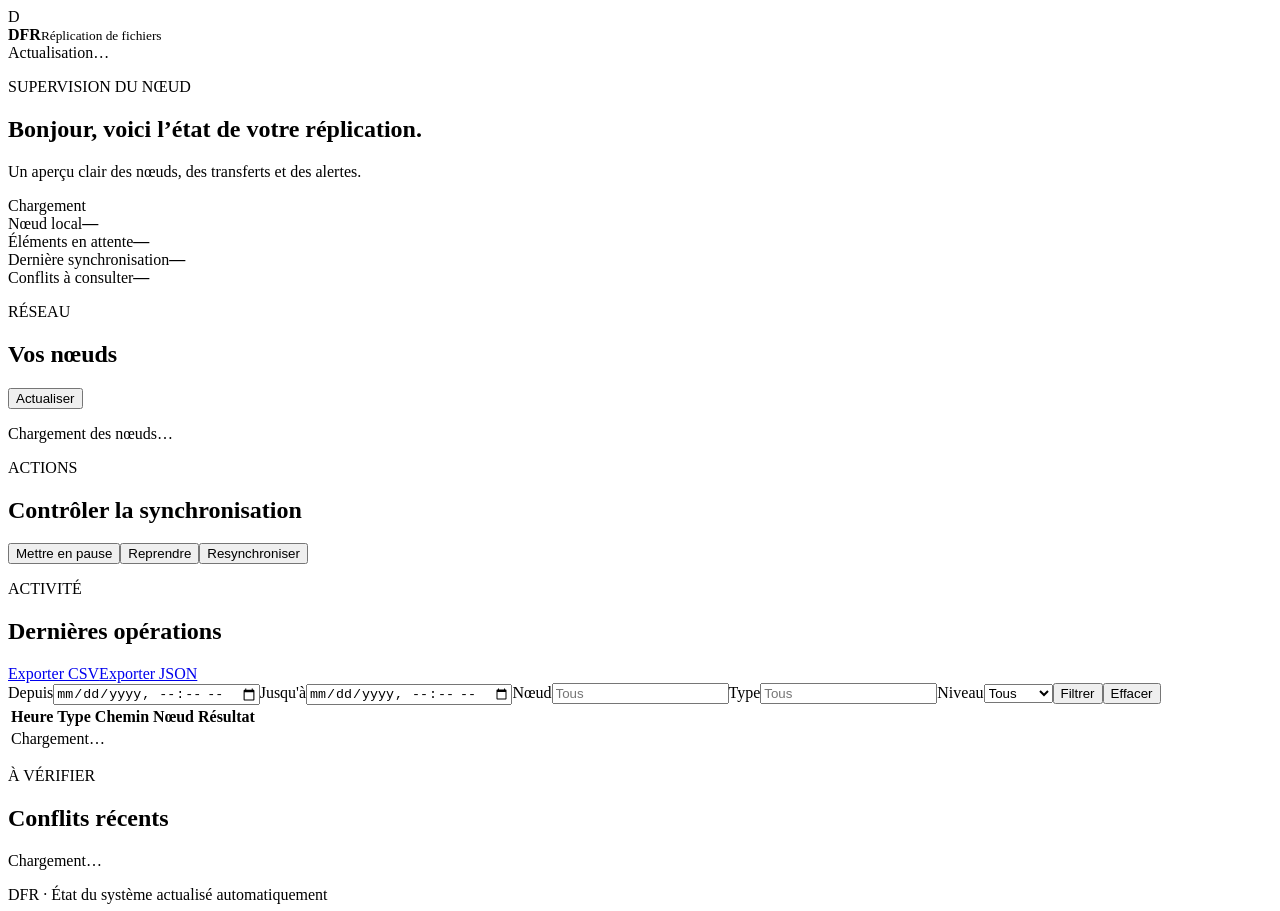
==== dfr/templates/index.html @ 3eaee4e8 "Replace legacy DFR base with complete Debian project" ====
<!doctype html>
<html lang="fr"><head><meta charset="utf-8"><meta name="viewport" content="width=device-width,initial-scale=1">
<title>DFR — Supervision</title><link rel="stylesheet" href="/static/app.css"></head>
<body><header><div class="brand"><span class="brand-mark">D</span><div><strong>DFR</strong><small>Réplication de fichiers</small></div></div><span id="refresh-state" aria-live="polite">Actualisation…</span></header>
<main><section class="hero"><div><p class="eyebrow">SUPERVISION DU NŒUD</p><h1>Bonjour, voici l’état de votre réplication.</h1><p class="muted">Un aperçu clair des nœuds, des transferts et des alertes.</p></div><div class="status-pill" id="service-state">Chargement</div></section>
<section class="metrics"><article><span>Nœud local</span><strong id="node-id">—</strong></article><article><span>Éléments en attente</span><strong id="queue">—</strong></article><article><span>Dernière synchronisation</span><strong id="last-sync">—</strong></article><article><span>Conflits à consulter</span><strong id="conflict-count">—</strong></article></section>
<section class="panel"><div class="panel-head"><div><p class="eyebrow">RÉSEAU</p><h2>Vos nœuds</h2></div><button class="subtle" onclick="refreshAll()">Actualiser</button></div><div id="nodes" class="node-list"><p class="muted">Chargement des nœuds…</p></div></section>
<section class="panel"><div class="panel-head"><div><p class="eyebrow">ACTIONS</p><h2>Contrôler la synchronisation</h2></div></div><div class="actions"><button onclick="control('pause')">Mettre en pause</button><button onclick="control('resume')">Reprendre</button><button class="primary" onclick="control('resync')">Resynchroniser</button></div><p id="action-message" class="muted" aria-live="polite"></p></section>
<section class="panel"><div class="panel-head"><div><p class="eyebrow">ACTIVITÉ</p><h2>Dernières opérations</h2></div><div class="export"><a id="export-csv" href="/api/logs/export?format=csv">Exporter CSV</a><a id="export-json" href="/api/logs/export?format=json">Exporter JSON</a></div></div><form id="log-filters" class="filters"><label>Depuis<input name="from" type="datetime-local"></label><label>Jusqu'à<input name="to" type="datetime-local"></label><label>Nœud<input name="node" placeholder="Tous"></label><label>Type<input name="type" placeholder="Tous"></label><label>Niveau<select name="level"><option value="">Tous</option><option>info</option><option>warning</option><option>error</option><option>debug</option></select></label><button type="submit">Filtrer</button><button type="reset" class="subtle">Effacer</button></form><div class="table-wrap"><table><thead><tr><th>Heure</th><th>Type</th><th>Chemin</th><th>Nœud</th><th>Résultat</th></tr></thead><tbody id="logs"><tr><td colspan="5">Chargement…</td></tr></tbody></table></div></section>
<section class="panel"><div class="panel-head"><div><p class="eyebrow">À VÉRIFIER</p><h2>Conflits récents</h2></div></div><div id="conflicts" class="conflict-list"><p class="muted">Chargement…</p></div></section>
</main><footer>DFR · État du système actualisé automatiquement</footer><script src="/static/app.js"></script></body></html>
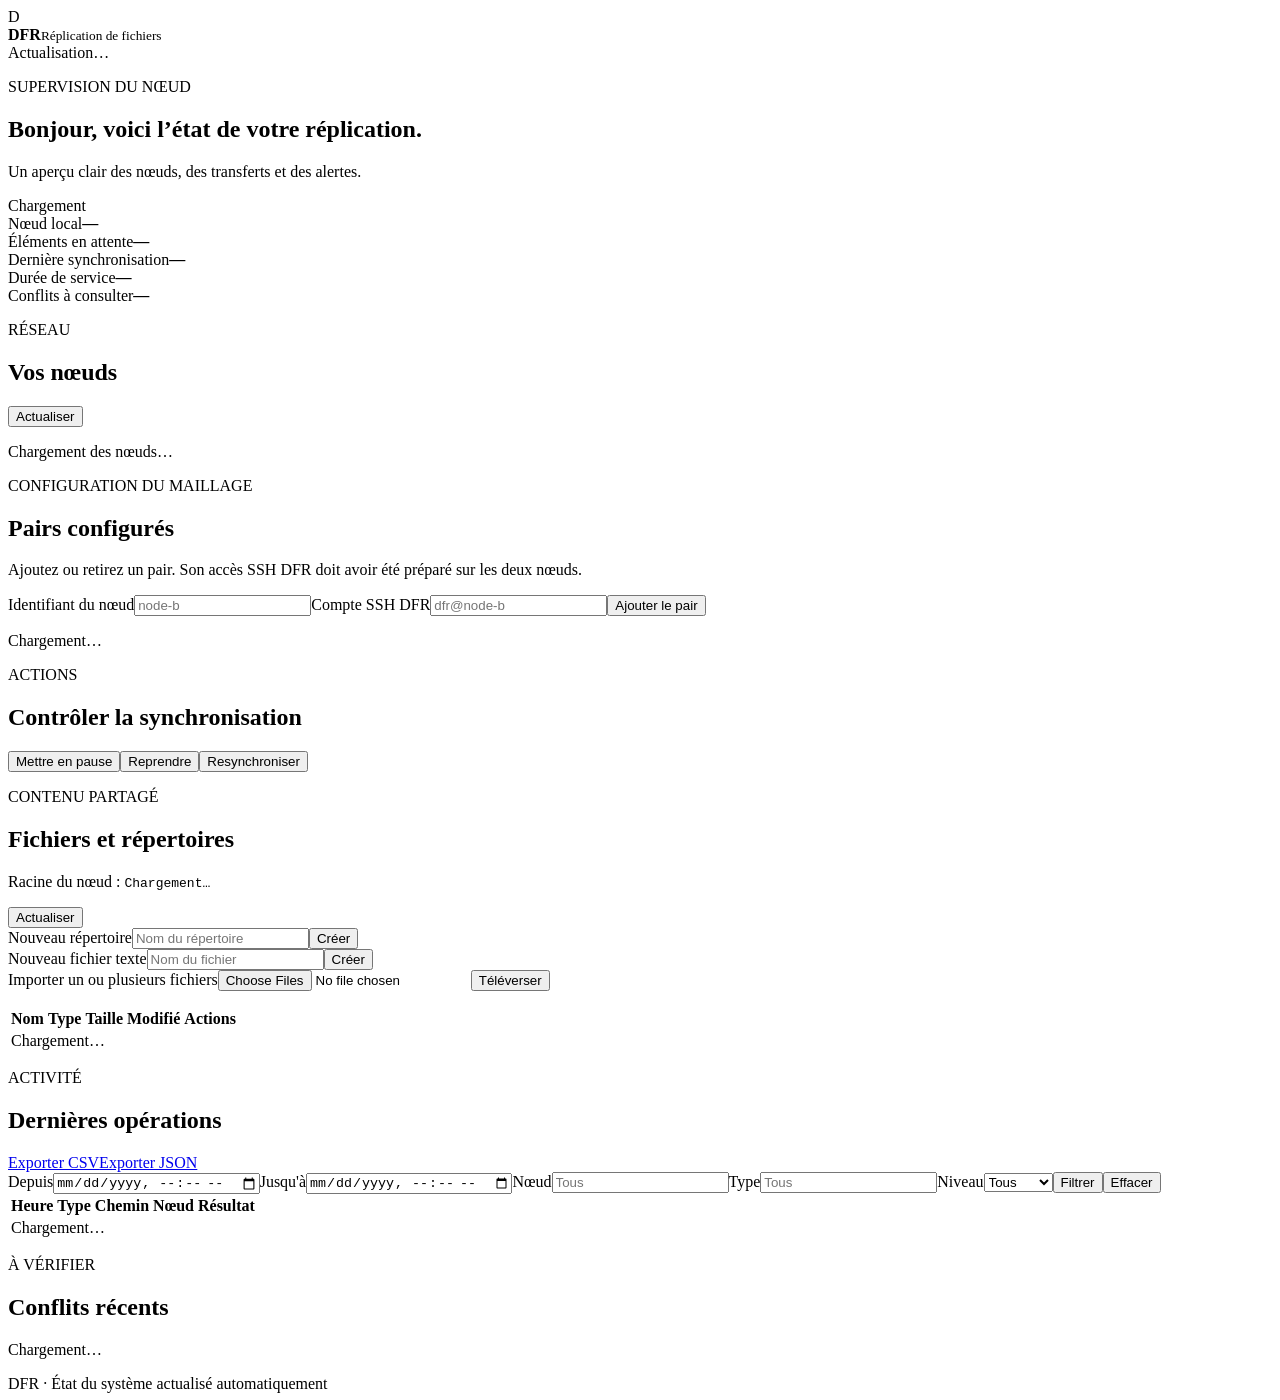
==== commit fe70b348: "Add web file and peer management" ====
--- a/dfr/templates/index.html
+++ b/dfr/templates/index.html
@@ -3,9 +3,15 @@
 <title>DFR — Supervision</title><link rel="stylesheet" href="/static/app.css"></head>
 <body><header><div class="brand"><span class="brand-mark">D</span><div><strong>DFR</strong><small>Réplication de fichiers</small></div></div><span id="refresh-state" aria-live="polite">Actualisation…</span></header>
 <main><section class="hero"><div><p class="eyebrow">SUPERVISION DU NŒUD</p><h1>Bonjour, voici l’état de votre réplication.</h1><p class="muted">Un aperçu clair des nœuds, des transferts et des alertes.</p></div><div class="status-pill" id="service-state">Chargement</div></section>
-<section class="metrics"><article><span>Nœud local</span><strong id="node-id">—</strong></article><article><span>Éléments en attente</span><strong id="queue">—</strong></article><article><span>Dernière synchronisation</span><strong id="last-sync">—</strong></article><article><span>Conflits à consulter</span><strong id="conflict-count">—</strong></article></section>
+<section class="metrics"><article><span>Nœud local</span><strong id="node-id">—</strong></article><article><span>Éléments en attente</span><strong id="queue">—</strong></article><article><span>Dernière synchronisation</span><strong id="last-sync">—</strong></article><article><span>Durée de service</span><strong id="uptime">—</strong></article><article><span>Conflits à consulter</span><strong id="conflict-count">—</strong></article></section>
 <section class="panel"><div class="panel-head"><div><p class="eyebrow">RÉSEAU</p><h2>Vos nœuds</h2></div><button class="subtle" onclick="refreshAll()">Actualiser</button></div><div id="nodes" class="node-list"><p class="muted">Chargement des nœuds…</p></div></section>
+<section class="panel"><div class="panel-head"><div><p class="eyebrow">CONFIGURATION DU MAILLAGE</p><h2>Pairs configurés</h2><p class="muted">Ajoutez ou retirez un pair. Son accès SSH DFR doit avoir été préparé sur les deux nœuds.</p></div></div><form id="peer-form" class="peer-form"><label>Identifiant du nœud<input name="id" required pattern="[a-z0-9_.-]+" maxlength="64" placeholder="node-b"></label><label>Compte SSH DFR<input name="target" required pattern="[A-Za-z0-9_.-]+@([A-Za-z0-9.-]+|\[[0-9A-Fa-f:]+\])" placeholder="dfr@node-b"></label><button class="primary" type="submit">Ajouter le pair</button></form><p id="peer-message" class="muted" aria-live="polite"></p><div id="configured-peers" class="peer-list">Chargement…</div></section>
 <section class="panel"><div class="panel-head"><div><p class="eyebrow">ACTIONS</p><h2>Contrôler la synchronisation</h2></div></div><div class="actions"><button onclick="control('pause')">Mettre en pause</button><button onclick="control('resume')">Reprendre</button><button class="primary" onclick="control('resync')">Resynchroniser</button></div><p id="action-message" class="muted" aria-live="polite"></p></section>
+<section class="panel" id="file-panel"><div class="panel-head"><div><p class="eyebrow">CONTENU PARTAGÉ</p><h2>Fichiers et répertoires</h2><p class="muted">Racine du nœud : <code id="shared-root">Chargement…</code></p></div><button class="subtle" id="files-refresh" type="button">Actualiser</button></div>
+<nav id="file-breadcrumbs" class="breadcrumbs" aria-label="Chemin courant"></nav>
+<div class="file-toolbar"><form id="new-directory-form"><label>Nouveau répertoire<input name="name" required maxlength="255" placeholder="Nom du répertoire"></label><button type="submit">Créer</button></form><form id="new-file-form"><label>Nouveau fichier texte<input name="name" required maxlength="255" placeholder="Nom du fichier"></label><button type="submit">Créer</button></form><form id="upload-form"><label>Importer un ou plusieurs fichiers<input name="files" type="file" multiple required></label><button type="submit">Téléverser</button></form></div>
+<p id="files-message" class="muted" aria-live="polite"></p><div class="table-wrap"><table><thead><tr><th>Nom</th><th>Type</th><th>Taille</th><th>Modifié</th><th>Actions</th></tr></thead><tbody id="files"><tr><td colspan="5">Chargement…</td></tr></tbody></table></div>
+<div id="file-editor" class="file-editor" hidden><div class="panel-head"><strong id="editor-title">Modifier le fichier</strong><button type="button" id="editor-close" class="subtle">Fermer</button></div><textarea id="editor-content" spellcheck="false" aria-label="Contenu du fichier"></textarea><div class="actions"><button type="button" id="editor-save" class="primary">Enregistrer</button></div></div></section>
 <section class="panel"><div class="panel-head"><div><p class="eyebrow">ACTIVITÉ</p><h2>Dernières opérations</h2></div><div class="export"><a id="export-csv" href="/api/logs/export?format=csv">Exporter CSV</a><a id="export-json" href="/api/logs/export?format=json">Exporter JSON</a></div></div><form id="log-filters" class="filters"><label>Depuis<input name="from" type="datetime-local"></label><label>Jusqu'à<input name="to" type="datetime-local"></label><label>Nœud<input name="node" placeholder="Tous"></label><label>Type<input name="type" placeholder="Tous"></label><label>Niveau<select name="level"><option value="">Tous</option><option>info</option><option>warning</option><option>error</option><option>debug</option></select></label><button type="submit">Filtrer</button><button type="reset" class="subtle">Effacer</button></form><div class="table-wrap"><table><thead><tr><th>Heure</th><th>Type</th><th>Chemin</th><th>Nœud</th><th>Résultat</th></tr></thead><tbody id="logs"><tr><td colspan="5">Chargement…</td></tr></tbody></table></div></section>
 <section class="panel"><div class="panel-head"><div><p class="eyebrow">À VÉRIFIER</p><h2>Conflits récents</h2></div></div><div id="conflicts" class="conflict-list"><p class="muted">Chargement…</p></div></section>
 </main><footer>DFR · État du système actualisé automatiquement</footer><script src="/static/app.js"></script></body></html>
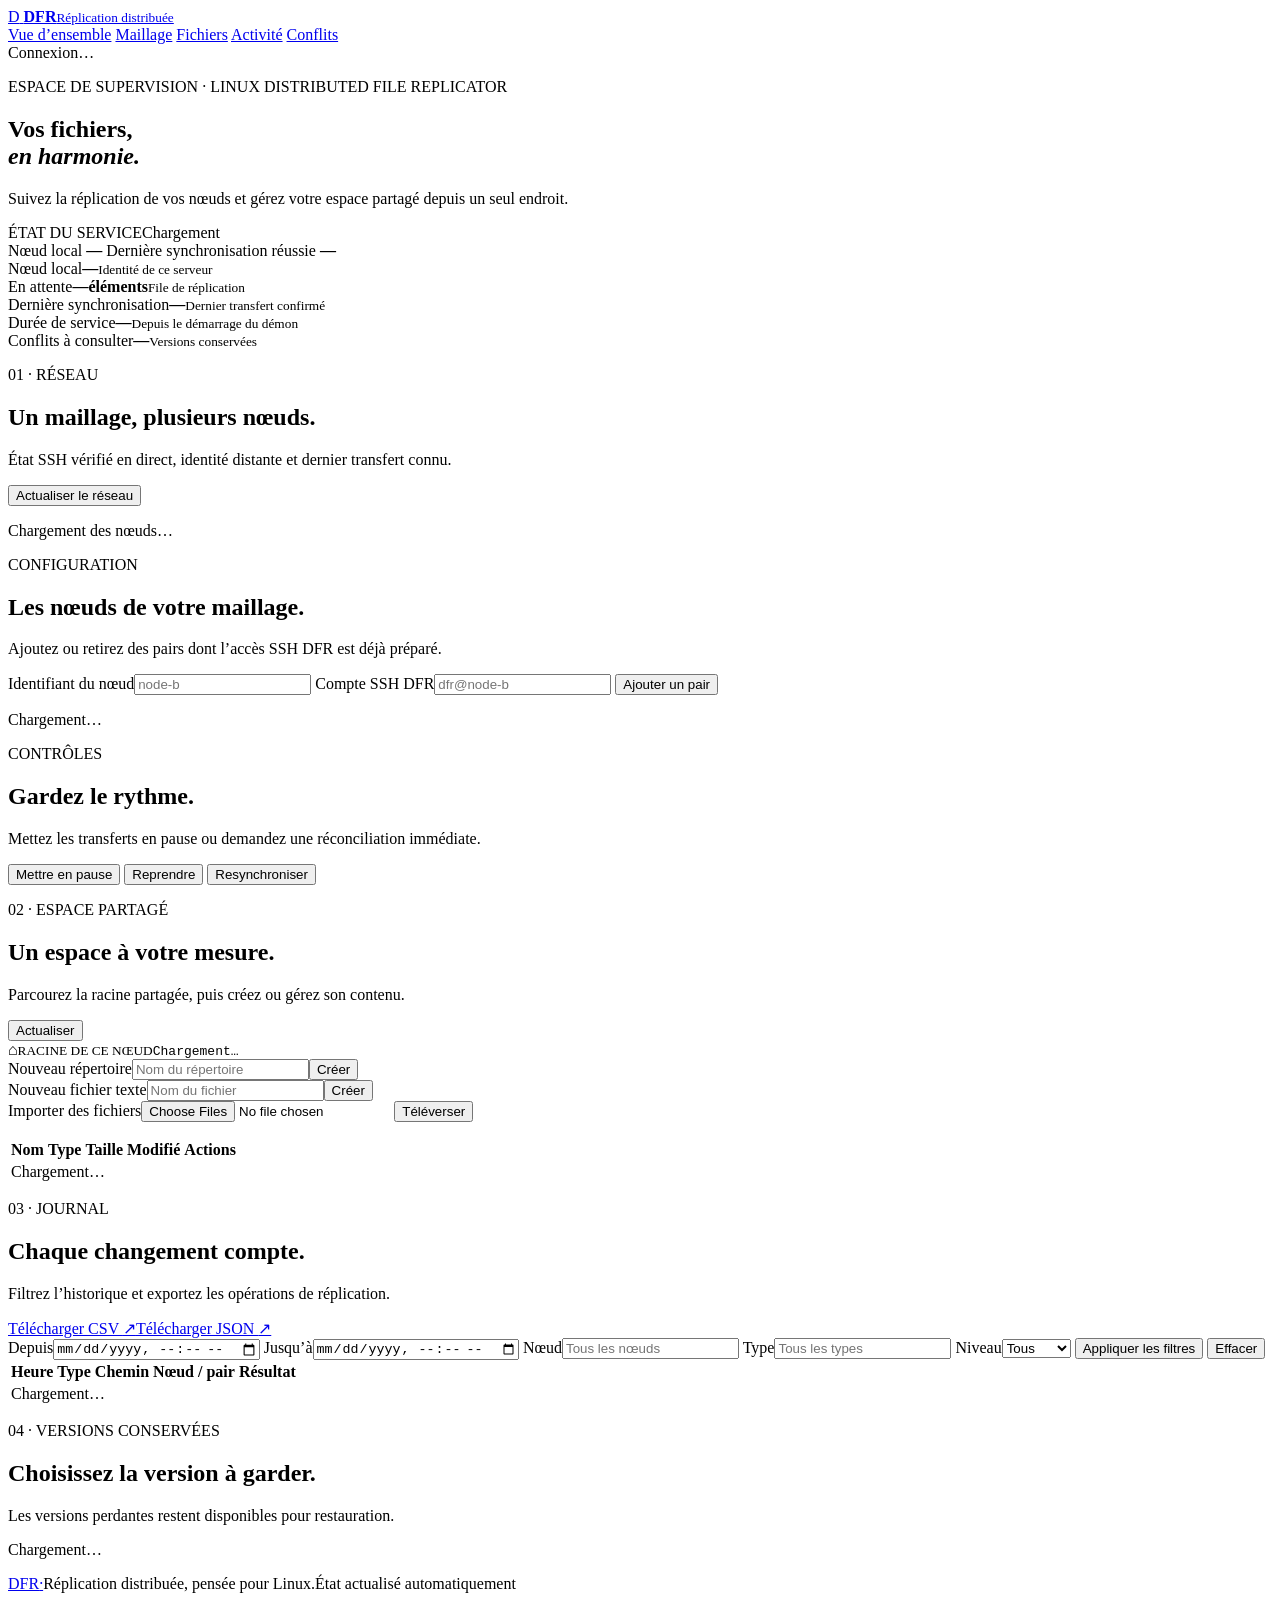
==== commit 7379e6bb: "Refresh web dashboard visual design" ====
--- a/dfr/templates/index.html
+++ b/dfr/templates/index.html
@@ -1,17 +1,132 @@
 <!doctype html>
-<html lang="fr"><head><meta charset="utf-8"><meta name="viewport" content="width=device-width,initial-scale=1">
-<title>DFR — Supervision</title><link rel="stylesheet" href="/static/app.css"></head>
-<body><header><div class="brand"><span class="brand-mark">D</span><div><strong>DFR</strong><small>Réplication de fichiers</small></div></div><span id="refresh-state" aria-live="polite">Actualisation…</span></header>
-<main><section class="hero"><div><p class="eyebrow">SUPERVISION DU NŒUD</p><h1>Bonjour, voici l’état de votre réplication.</h1><p class="muted">Un aperçu clair des nœuds, des transferts et des alertes.</p></div><div class="status-pill" id="service-state">Chargement</div></section>
-<section class="metrics"><article><span>Nœud local</span><strong id="node-id">—</strong></article><article><span>Éléments en attente</span><strong id="queue">—</strong></article><article><span>Dernière synchronisation</span><strong id="last-sync">—</strong></article><article><span>Durée de service</span><strong id="uptime">—</strong></article><article><span>Conflits à consulter</span><strong id="conflict-count">—</strong></article></section>
-<section class="panel"><div class="panel-head"><div><p class="eyebrow">RÉSEAU</p><h2>Vos nœuds</h2></div><button class="subtle" onclick="refreshAll()">Actualiser</button></div><div id="nodes" class="node-list"><p class="muted">Chargement des nœuds…</p></div></section>
-<section class="panel"><div class="panel-head"><div><p class="eyebrow">CONFIGURATION DU MAILLAGE</p><h2>Pairs configurés</h2><p class="muted">Ajoutez ou retirez un pair. Son accès SSH DFR doit avoir été préparé sur les deux nœuds.</p></div></div><form id="peer-form" class="peer-form"><label>Identifiant du nœud<input name="id" required pattern="[a-z0-9_.-]+" maxlength="64" placeholder="node-b"></label><label>Compte SSH DFR<input name="target" required pattern="[A-Za-z0-9_.-]+@([A-Za-z0-9.-]+|\[[0-9A-Fa-f:]+\])" placeholder="dfr@node-b"></label><button class="primary" type="submit">Ajouter le pair</button></form><p id="peer-message" class="muted" aria-live="polite"></p><div id="configured-peers" class="peer-list">Chargement…</div></section>
-<section class="panel"><div class="panel-head"><div><p class="eyebrow">ACTIONS</p><h2>Contrôler la synchronisation</h2></div></div><div class="actions"><button onclick="control('pause')">Mettre en pause</button><button onclick="control('resume')">Reprendre</button><button class="primary" onclick="control('resync')">Resynchroniser</button></div><p id="action-message" class="muted" aria-live="polite"></p></section>
-<section class="panel" id="file-panel"><div class="panel-head"><div><p class="eyebrow">CONTENU PARTAGÉ</p><h2>Fichiers et répertoires</h2><p class="muted">Racine du nœud : <code id="shared-root">Chargement…</code></p></div><button class="subtle" id="files-refresh" type="button">Actualiser</button></div>
-<nav id="file-breadcrumbs" class="breadcrumbs" aria-label="Chemin courant"></nav>
-<div class="file-toolbar"><form id="new-directory-form"><label>Nouveau répertoire<input name="name" required maxlength="255" placeholder="Nom du répertoire"></label><button type="submit">Créer</button></form><form id="new-file-form"><label>Nouveau fichier texte<input name="name" required maxlength="255" placeholder="Nom du fichier"></label><button type="submit">Créer</button></form><form id="upload-form"><label>Importer un ou plusieurs fichiers<input name="files" type="file" multiple required></label><button type="submit">Téléverser</button></form></div>
-<p id="files-message" class="muted" aria-live="polite"></p><div class="table-wrap"><table><thead><tr><th>Nom</th><th>Type</th><th>Taille</th><th>Modifié</th><th>Actions</th></tr></thead><tbody id="files"><tr><td colspan="5">Chargement…</td></tr></tbody></table></div>
-<div id="file-editor" class="file-editor" hidden><div class="panel-head"><strong id="editor-title">Modifier le fichier</strong><button type="button" id="editor-close" class="subtle">Fermer</button></div><textarea id="editor-content" spellcheck="false" aria-label="Contenu du fichier"></textarea><div class="actions"><button type="button" id="editor-save" class="primary">Enregistrer</button></div></div></section>
-<section class="panel"><div class="panel-head"><div><p class="eyebrow">ACTIVITÉ</p><h2>Dernières opérations</h2></div><div class="export"><a id="export-csv" href="/api/logs/export?format=csv">Exporter CSV</a><a id="export-json" href="/api/logs/export?format=json">Exporter JSON</a></div></div><form id="log-filters" class="filters"><label>Depuis<input name="from" type="datetime-local"></label><label>Jusqu'à<input name="to" type="datetime-local"></label><label>Nœud<input name="node" placeholder="Tous"></label><label>Type<input name="type" placeholder="Tous"></label><label>Niveau<select name="level"><option value="">Tous</option><option>info</option><option>warning</option><option>error</option><option>debug</option></select></label><button type="submit">Filtrer</button><button type="reset" class="subtle">Effacer</button></form><div class="table-wrap"><table><thead><tr><th>Heure</th><th>Type</th><th>Chemin</th><th>Nœud</th><th>Résultat</th></tr></thead><tbody id="logs"><tr><td colspan="5">Chargement…</td></tr></tbody></table></div></section>
-<section class="panel"><div class="panel-head"><div><p class="eyebrow">À VÉRIFIER</p><h2>Conflits récents</h2></div></div><div id="conflicts" class="conflict-list"><p class="muted">Chargement…</p></div></section>
-</main><footer>DFR · État du système actualisé automatiquement</footer><script src="/static/app.js"></script></body></html>
+<html lang="fr">
+<head>
+  <meta charset="utf-8">
+  <meta name="viewport" content="width=device-width,initial-scale=1">
+  <meta name="theme-color" content="#eeece8">
+  <title>DFR — Supervision</title>
+  <link rel="stylesheet" href="/static/app.css">
+</head>
+<body>
+  <header class="site-header">
+    <div class="nav-shell">
+      <a class="brand" href="#top" aria-label="DFR, revenir en haut">
+        <span class="brand-mark" aria-hidden="true">D</span>
+        <span class="brand-copy"><strong>DFR</strong><small>Réplication distribuée</small></span>
+      </a>
+      <nav class="main-nav" aria-label="Navigation principale">
+        <a href="#overview">Vue d’ensemble</a>
+        <a href="#mesh">Maillage</a>
+        <a href="#file-panel">Fichiers</a>
+        <a href="#activity">Activité</a>
+        <a href="#conflict-panel">Conflits</a>
+      </nav>
+      <div class="nav-status"><span class="status-dot" aria-hidden="true"></span><span id="refresh-state" aria-live="polite">Connexion…</span></div>
+    </div>
+  </header>
+
+  <main id="top">
+    <section class="hero page-width" id="overview" aria-labelledby="page-title">
+      <div class="hero-copy">
+        <p class="eyebrow">ESPACE DE SUPERVISION · LINUX DISTRIBUTED FILE REPLICATOR</p>
+        <h1 id="page-title">Vos fichiers,<br><em>en harmonie.</em></h1>
+        <p class="hero-lead">Suivez la réplication de vos nœuds et gérez votre espace partagé depuis un seul endroit.</p>
+      </div>
+      <div class="hero-status-card">
+        <div class="status-card-head"><span class="eyebrow">ÉTAT DU SERVICE</span><span class="status-pill" id="service-state">Chargement</span></div>
+        <span class="hero-caption">Nœud local</span>
+        <strong class="hero-node" id="hero-node">—</strong>
+        <span class="hero-caption">Dernière synchronisation réussie</span>
+        <strong class="hero-last-sync" id="hero-last-sync">—</strong>
+      </div>
+    </section>
+
+    <section class="metrics page-width" aria-label="Indicateurs du nœud local">
+      <article class="metric"><span class="metric-label">Nœud local</span><strong id="node-id">—</strong><small>Identité de ce serveur</small></article>
+      <article class="metric"><span class="metric-label">En attente</span><strong><span id="queue">—</span><span class="metric-unit">éléments</span></strong><small>File de réplication</small></article>
+      <article class="metric"><span class="metric-label">Dernière synchronisation</span><strong class="metric-date" id="last-sync">—</strong><small>Dernier transfert confirmé</small></article>
+      <article class="metric"><span class="metric-label">Durée de service</span><strong id="uptime">—</strong><small>Depuis le démarrage du démon</small></article>
+      <article class="metric metric-accent"><span class="metric-label">Conflits à consulter</span><strong id="conflict-count">—</strong><small>Versions conservées</small></article>
+    </section>
+
+    <section class="panel page-width" id="mesh" aria-labelledby="mesh-title">
+      <div class="section-heading">
+        <div><p class="eyebrow">01 · RÉSEAU</p><h2 id="mesh-title">Un maillage, plusieurs nœuds.</h2><p class="section-lead">État SSH vérifié en direct, identité distante et dernier transfert connu.</p></div>
+        <button class="button button-light" type="button" onclick="refreshAll()">Actualiser le réseau</button>
+      </div>
+      <div id="nodes" class="node-list"><p class="empty-state">Chargement des nœuds…</p></div>
+    </section>
+
+    <section class="panel page-width" aria-labelledby="peer-title">
+      <div class="section-heading compact-heading">
+        <div><p class="eyebrow">CONFIGURATION</p><h2 id="peer-title">Les nœuds de votre maillage.</h2><p class="section-lead">Ajoutez ou retirez des pairs dont l’accès SSH DFR est déjà préparé.</p></div>
+      </div>
+      <form id="peer-form" class="peer-form">
+        <label>Identifiant du nœud<input name="id" required pattern="[a-z0-9_.-]+" maxlength="64" placeholder="node-b"></label>
+        <label>Compte SSH DFR<input name="target" required pattern="[A-Za-z0-9_.-]+@([A-Za-z0-9.-]+|\[[0-9A-Fa-f:]+\])" placeholder="dfr@node-b"></label>
+        <button class="button button-dark" type="submit">Ajouter un pair</button>
+      </form>
+      <p id="peer-message" class="inline-message" aria-live="polite"></p>
+      <div id="configured-peers" class="peer-list"><p class="empty-state">Chargement…</p></div>
+    </section>
+
+    <section class="panel page-width" aria-labelledby="actions-title">
+      <div class="section-heading compact-heading">
+        <div><p class="eyebrow">CONTRÔLES</p><h2 id="actions-title">Gardez le rythme.</h2><p class="section-lead">Mettez les transferts en pause ou demandez une réconciliation immédiate.</p></div>
+      </div>
+      <div class="actions">
+        <button class="button button-light" type="button" onclick="control('pause')">Mettre en pause</button>
+        <button class="button button-light" type="button" onclick="control('resume')">Reprendre</button>
+        <button class="button button-dark" type="button" onclick="control('resync')">Resynchroniser</button>
+      </div>
+      <p id="action-message" class="inline-message" aria-live="polite"></p>
+    </section>
+
+    <section class="panel page-width file-panel" id="file-panel" aria-labelledby="files-title">
+      <div class="section-heading">
+        <div><p class="eyebrow">02 · ESPACE PARTAGÉ</p><h2 id="files-title">Un espace à votre mesure.</h2><p class="section-lead">Parcourez la racine partagée, puis créez ou gérez son contenu.</p></div>
+        <button class="button button-light" id="files-refresh" type="button">Actualiser</button>
+      </div>
+      <div class="root-location"><span class="root-icon" aria-hidden="true">⌂</span><span><small>RACINE DE CE NŒUD</small><code id="shared-root">Chargement…</code></span></div>
+      <nav id="file-breadcrumbs" class="breadcrumbs" aria-label="Chemin courant"></nav>
+      <div class="file-toolbar">
+        <form id="new-directory-form" class="tool-form"><label><span>Nouveau répertoire</span><input name="name" required maxlength="255" placeholder="Nom du répertoire"></label><button class="button button-light" type="submit">Créer</button></form>
+        <form id="new-file-form" class="tool-form"><label><span>Nouveau fichier texte</span><input name="name" required maxlength="255" placeholder="Nom du fichier"></label><button class="button button-light" type="submit">Créer</button></form>
+        <form id="upload-form" class="tool-form upload-form"><label><span>Importer des fichiers</span><input name="files" type="file" multiple required></label><button class="button button-dark" type="submit">Téléverser</button></form>
+      </div>
+      <p id="files-message" class="inline-message" aria-live="polite"></p>
+      <div class="table-wrap file-table-wrap"><table class="data-table"><thead><tr><th>Nom</th><th>Type</th><th>Taille</th><th>Modifié</th><th><span class="sr-only">Actions</span></th></tr></thead><tbody id="files"><tr><td colspan="5">Chargement…</td></tr></tbody></table></div>
+      <div id="file-editor" class="file-editor" hidden>
+        <div class="editor-heading"><strong id="editor-title">Modifier le fichier</strong><button type="button" id="editor-close" class="button button-text">Fermer</button></div>
+        <textarea id="editor-content" spellcheck="false" aria-label="Contenu du fichier"></textarea>
+        <div class="actions"><button type="button" id="editor-save" class="button button-dark">Enregistrer</button></div>
+      </div>
+    </section>
+
+    <section class="panel page-width" id="activity" aria-labelledby="activity-title">
+      <div class="section-heading">
+        <div><p class="eyebrow">03 · JOURNAL</p><h2 id="activity-title">Chaque changement compte.</h2><p class="section-lead">Filtrez l’historique et exportez les opérations de réplication.</p></div>
+        <div class="export"><a id="export-csv" href="/api/logs/export?format=csv">Télécharger CSV <span aria-hidden="true">↗</span></a><a id="export-json" href="/api/logs/export?format=json">Télécharger JSON <span aria-hidden="true">↗</span></a></div>
+      </div>
+      <form id="log-filters" class="filters">
+        <label>Depuis<input name="from" type="datetime-local"></label>
+        <label>Jusqu’à<input name="to" type="datetime-local"></label>
+        <label>Nœud<input name="node" placeholder="Tous les nœuds"></label>
+        <label>Type<input name="type" placeholder="Tous les types"></label>
+        <label>Niveau<select name="level"><option value="">Tous</option><option>info</option><option>warning</option><option>error</option><option>debug</option></select></label>
+        <button class="button button-dark" type="submit">Appliquer les filtres</button>
+        <button class="button button-text" type="reset">Effacer</button>
+      </form>
+      <div class="table-wrap"><table class="data-table"><thead><tr><th>Heure</th><th>Type</th><th>Chemin</th><th>Nœud / pair</th><th>Résultat</th></tr></thead><tbody id="logs"><tr><td colspan="5">Chargement…</td></tr></tbody></table></div>
+    </section>
+
+    <section class="panel page-width conflicts-panel" id="conflict-panel" aria-labelledby="conflicts-title">
+      <div class="section-heading"><div><p class="eyebrow">04 · VERSIONS CONSERVÉES</p><h2 id="conflicts-title">Choisissez la version à garder.</h2><p class="section-lead">Les versions perdantes restent disponibles pour restauration.</p></div></div>
+      <div id="conflicts" class="conflict-list"><p class="empty-state">Chargement…</p></div>
+    </section>
+  </main>
+
+  <footer class="site-footer"><div class="footer-inner page-width"><a class="footer-brand" href="#top">DFR<span>·</span></a><span>Réplication distribuée, pensée pour Linux.</span><span>État actualisé automatiquement</span></div></footer>
+  <script src="/static/app.js"></script>
+</body>
+</html>
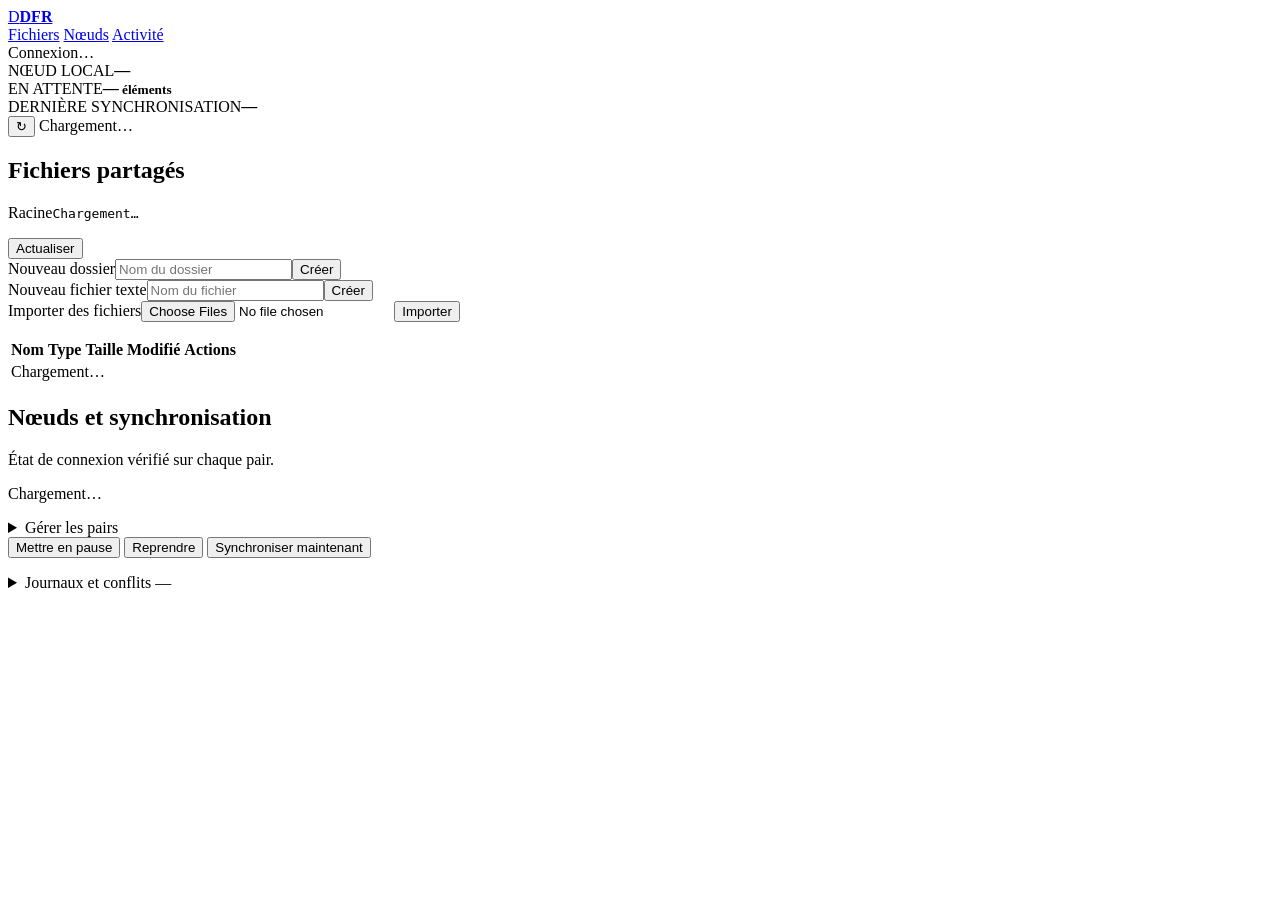
==== commit 16e71c76: "Simplify operational web dashboard" ====
--- a/dfr/templates/index.html
+++ b/dfr/templates/index.html
@@ -3,130 +3,93 @@
 <head>
   <meta charset="utf-8">
   <meta name="viewport" content="width=device-width,initial-scale=1">
-  <meta name="theme-color" content="#eeece8">
-  <title>DFR — Supervision</title>
+  <meta name="theme-color" content="#f3f2ed">
+  <title>DFR — Fichiers partagés</title>
   <link rel="stylesheet" href="/static/app.css">
 </head>
 <body>
-  <header class="site-header">
-    <div class="nav-shell">
-      <a class="brand" href="#top" aria-label="DFR, revenir en haut">
-        <span class="brand-mark" aria-hidden="true">D</span>
-        <span class="brand-copy"><strong>DFR</strong><small>Réplication distribuée</small></span>
-      </a>
-      <nav class="main-nav" aria-label="Navigation principale">
-        <a href="#overview">Vue d’ensemble</a>
-        <a href="#mesh">Maillage</a>
-        <a href="#file-panel">Fichiers</a>
-        <a href="#activity">Activité</a>
-        <a href="#conflict-panel">Conflits</a>
-      </nav>
-      <div class="nav-status"><span class="status-dot" aria-hidden="true"></span><span id="refresh-state" aria-live="polite">Connexion…</span></div>
-    </div>
+  <header class="topbar">
+    <a class="brand" href="#top" aria-label="DFR, accueil"><span class="brand-mark">D</span><strong>DFR</strong></a>
+    <nav aria-label="Navigation principale">
+      <a href="#files-panel">Fichiers</a>
+      <a href="#nodes-panel">Nœuds</a>
+      <a href="#activity-panel">Activité</a>
+    </nav>
+    <div class="connection"><span class="status-dot" aria-hidden="true"></span><span id="service-state">Connexion…</span></div>
   </header>
 
-  <main id="top">
-    <section class="hero page-width" id="overview" aria-labelledby="page-title">
-      <div class="hero-copy">
-        <p class="eyebrow">ESPACE DE SUPERVISION · LINUX DISTRIBUTED FILE REPLICATOR</p>
-        <h1 id="page-title">Vos fichiers,<br><em>en harmonie.</em></h1>
-        <p class="hero-lead">Suivez la réplication de vos nœuds et gérez votre espace partagé depuis un seul endroit.</p>
+  <main id="top" class="layout">
+    <section class="overview" aria-label="État du nœud">
+      <div><span class="label">NŒUD LOCAL</span><strong id="node-id">—</strong></div>
+      <div><span class="label">EN ATTENTE</span><strong><span id="queue">—</span><small> éléments</small></strong></div>
+      <div><span class="label">DERNIÈRE SYNCHRONISATION</span><strong id="last-sync">—</strong></div>
+      <button class="icon-button" type="button" onclick="refreshAll()" aria-label="Actualiser" title="Actualiser">↻</button>
+      <span id="refresh-state" class="refresh-state" aria-live="polite">Chargement…</span>
+    </section>
+
+    <section class="panel file-panel" id="files-panel" aria-labelledby="files-title">
+      <div class="panel-heading">
+        <div><h1 id="files-title">Fichiers partagés</h1><p class="root-path"><span>Racine</span><code id="shared-root">Chargement…</code></p></div>
+        <button class="button button-light" id="files-refresh" type="button">Actualiser</button>
       </div>
-      <div class="hero-status-card">
-        <div class="status-card-head"><span class="eyebrow">ÉTAT DU SERVICE</span><span class="status-pill" id="service-state">Chargement</span></div>
-        <span class="hero-caption">Nœud local</span>
-        <strong class="hero-node" id="hero-node">—</strong>
-        <span class="hero-caption">Dernière synchronisation réussie</span>
-        <strong class="hero-last-sync" id="hero-last-sync">—</strong>
+      <nav id="file-breadcrumbs" class="breadcrumbs" aria-label="Chemin courant"></nav>
+      <div class="file-toolbar">
+        <form id="new-directory-form" class="tool-form"><label><span>Nouveau dossier</span><input name="name" required maxlength="255" placeholder="Nom du dossier"></label><button class="button button-light" type="submit">Créer</button></form>
+        <form id="new-file-form" class="tool-form"><label><span>Nouveau fichier texte</span><input name="name" required maxlength="255" placeholder="Nom du fichier"></label><button class="button button-light" type="submit">Créer</button></form>
+        <form id="upload-form" class="tool-form upload-form"><label><span>Importer des fichiers</span><input name="files" type="file" multiple required></label><button class="button button-primary" type="submit">Importer</button></form>
+      </div>
+      <p id="files-message" class="message" aria-live="polite"></p>
+      <div class="table-wrap"><table class="data-table"><thead><tr><th>Nom</th><th>Type</th><th>Taille</th><th>Modifié</th><th><span class="sr-only">Actions</span></th></tr></thead><tbody id="files"><tr><td colspan="5">Chargement…</td></tr></tbody></table></div>
+      <div id="file-editor" class="file-editor" hidden>
+        <div class="editor-heading"><strong id="editor-title">Modifier le fichier</strong><button type="button" id="editor-close" class="button button-text">Fermer</button></div>
+        <textarea id="editor-content" spellcheck="false" aria-label="Contenu du fichier"></textarea>
+        <div class="editor-actions"><button type="button" id="editor-save" class="button button-primary">Enregistrer</button></div>
       </div>
     </section>
 
-    <section class="metrics page-width" aria-label="Indicateurs du nœud local">
-      <article class="metric"><span class="metric-label">Nœud local</span><strong id="node-id">—</strong><small>Identité de ce serveur</small></article>
-      <article class="metric"><span class="metric-label">En attente</span><strong><span id="queue">—</span><span class="metric-unit">éléments</span></strong><small>File de réplication</small></article>
-      <article class="metric"><span class="metric-label">Dernière synchronisation</span><strong class="metric-date" id="last-sync">—</strong><small>Dernier transfert confirmé</small></article>
-      <article class="metric"><span class="metric-label">Durée de service</span><strong id="uptime">—</strong><small>Depuis le démarrage du démon</small></article>
-      <article class="metric metric-accent"><span class="metric-label">Conflits à consulter</span><strong id="conflict-count">—</strong><small>Versions conservées</small></article>
+    <section class="panel" id="nodes-panel" aria-labelledby="nodes-title">
+      <div class="panel-heading"><div><h2 id="nodes-title">Nœuds et synchronisation</h2><p class="section-note">État de connexion vérifié sur chaque pair.</p></div></div>
+      <div id="nodes" class="node-list"><p class="empty-state">Chargement…</p></div>
+      <details class="subsection">
+        <summary>Gérer les pairs</summary>
+        <form id="peer-form" class="peer-form">
+          <label>Identifiant<input name="id" required pattern="[a-z0-9_.-]+" maxlength="64" placeholder="node-b"></label>
+          <label>Compte SSH<input name="target" required pattern="[A-Za-z0-9_.-]+@([A-Za-z0-9.-]+|\[[0-9A-Fa-f:]+\])" placeholder="dfr@node-b"></label>
+          <button class="button button-primary" type="submit">Ajouter</button>
+        </form>
+        <p id="peer-message" class="message" aria-live="polite"></p>
+        <div id="configured-peers" class="peer-list"><p class="empty-state">Chargement…</p></div>
+      </details>
+      <div class="sync-controls" aria-label="Commandes de synchronisation">
+        <button class="button button-light" type="button" data-control="pause" onclick="control('pause')">Mettre en pause</button>
+        <button class="button button-light" type="button" data-control="resume" onclick="control('resume')">Reprendre</button>
+        <button class="button button-text" type="button" data-control="resync" onclick="control('resync')">Synchroniser maintenant</button>
+      </div>
+      <p id="action-message" class="message" aria-live="polite"></p>
     </section>
 
-    <section class="panel page-width" id="mesh" aria-labelledby="mesh-title">
-      <div class="section-heading">
-        <div><p class="eyebrow">01 · RÉSEAU</p><h2 id="mesh-title">Un maillage, plusieurs nœuds.</h2><p class="section-lead">État SSH vérifié en direct, identité distante et dernier transfert connu.</p></div>
-        <button class="button button-light" type="button" onclick="refreshAll()">Actualiser le réseau</button>
-      </div>
-      <div id="nodes" class="node-list"><p class="empty-state">Chargement des nœuds…</p></div>
-    </section>
-
-    <section class="panel page-width" aria-labelledby="peer-title">
-      <div class="section-heading compact-heading">
-        <div><p class="eyebrow">CONFIGURATION</p><h2 id="peer-title">Les nœuds de votre maillage.</h2><p class="section-lead">Ajoutez ou retirez des pairs dont l’accès SSH DFR est déjà préparé.</p></div>
-      </div>
-      <form id="peer-form" class="peer-form">
-        <label>Identifiant du nœud<input name="id" required pattern="[a-z0-9_.-]+" maxlength="64" placeholder="node-b"></label>
-        <label>Compte SSH DFR<input name="target" required pattern="[A-Za-z0-9_.-]+@([A-Za-z0-9.-]+|\[[0-9A-Fa-f:]+\])" placeholder="dfr@node-b"></label>
-        <button class="button button-dark" type="submit">Ajouter un pair</button>
-      </form>
-      <p id="peer-message" class="inline-message" aria-live="polite"></p>
-      <div id="configured-peers" class="peer-list"><p class="empty-state">Chargement…</p></div>
-    </section>
-
-    <section class="panel page-width" aria-labelledby="actions-title">
-      <div class="section-heading compact-heading">
-        <div><p class="eyebrow">CONTRÔLES</p><h2 id="actions-title">Gardez le rythme.</h2><p class="section-lead">Mettez les transferts en pause ou demandez une réconciliation immédiate.</p></div>
-      </div>
-      <div class="actions">
-        <button class="button button-light" type="button" onclick="control('pause')">Mettre en pause</button>
-        <button class="button button-light" type="button" onclick="control('resume')">Reprendre</button>
-        <button class="button button-dark" type="button" onclick="control('resync')">Resynchroniser</button>
-      </div>
-      <p id="action-message" class="inline-message" aria-live="polite"></p>
-    </section>
-
-    <section class="panel page-width file-panel" id="file-panel" aria-labelledby="files-title">
-      <div class="section-heading">
-        <div><p class="eyebrow">02 · ESPACE PARTAGÉ</p><h2 id="files-title">Un espace à votre mesure.</h2><p class="section-lead">Parcourez la racine partagée, puis créez ou gérez son contenu.</p></div>
-        <button class="button button-light" id="files-refresh" type="button">Actualiser</button>
-      </div>
-      <div class="root-location"><span class="root-icon" aria-hidden="true">⌂</span><span><small>RACINE DE CE NŒUD</small><code id="shared-root">Chargement…</code></span></div>
-      <nav id="file-breadcrumbs" class="breadcrumbs" aria-label="Chemin courant"></nav>
-      <div class="file-toolbar">
-        <form id="new-directory-form" class="tool-form"><label><span>Nouveau répertoire</span><input name="name" required maxlength="255" placeholder="Nom du répertoire"></label><button class="button button-light" type="submit">Créer</button></form>
-        <form id="new-file-form" class="tool-form"><label><span>Nouveau fichier texte</span><input name="name" required maxlength="255" placeholder="Nom du fichier"></label><button class="button button-light" type="submit">Créer</button></form>
-        <form id="upload-form" class="tool-form upload-form"><label><span>Importer des fichiers</span><input name="files" type="file" multiple required></label><button class="button button-dark" type="submit">Téléverser</button></form>
-      </div>
-      <p id="files-message" class="inline-message" aria-live="polite"></p>
-      <div class="table-wrap file-table-wrap"><table class="data-table"><thead><tr><th>Nom</th><th>Type</th><th>Taille</th><th>Modifié</th><th><span class="sr-only">Actions</span></th></tr></thead><tbody id="files"><tr><td colspan="5">Chargement…</td></tr></tbody></table></div>
-      <div id="file-editor" class="file-editor" hidden>
-        <div class="editor-heading"><strong id="editor-title">Modifier le fichier</strong><button type="button" id="editor-close" class="button button-text">Fermer</button></div>
-        <textarea id="editor-content" spellcheck="false" aria-label="Contenu du fichier"></textarea>
-        <div class="actions"><button type="button" id="editor-save" class="button button-dark">Enregistrer</button></div>
-      </div>
-    </section>
-
-    <section class="panel page-width" id="activity" aria-labelledby="activity-title">
-      <div class="section-heading">
-        <div><p class="eyebrow">03 · JOURNAL</p><h2 id="activity-title">Chaque changement compte.</h2><p class="section-lead">Filtrez l’historique et exportez les opérations de réplication.</p></div>
-        <div class="export"><a id="export-csv" href="/api/logs/export?format=csv">Télécharger CSV <span aria-hidden="true">↗</span></a><a id="export-json" href="/api/logs/export?format=json">Télécharger JSON <span aria-hidden="true">↗</span></a></div>
-      </div>
-      <form id="log-filters" class="filters">
-        <label>Depuis<input name="from" type="datetime-local"></label>
-        <label>Jusqu’à<input name="to" type="datetime-local"></label>
-        <label>Nœud<input name="node" placeholder="Tous les nœuds"></label>
-        <label>Type<input name="type" placeholder="Tous les types"></label>
-        <label>Niveau<select name="level"><option value="">Tous</option><option>info</option><option>warning</option><option>error</option><option>debug</option></select></label>
-        <button class="button button-dark" type="submit">Appliquer les filtres</button>
-        <button class="button button-text" type="reset">Effacer</button>
-      </form>
-      <div class="table-wrap"><table class="data-table"><thead><tr><th>Heure</th><th>Type</th><th>Chemin</th><th>Nœud / pair</th><th>Résultat</th></tr></thead><tbody id="logs"><tr><td colspan="5">Chargement…</td></tr></tbody></table></div>
-    </section>
-
-    <section class="panel page-width conflicts-panel" id="conflict-panel" aria-labelledby="conflicts-title">
-      <div class="section-heading"><div><p class="eyebrow">04 · VERSIONS CONSERVÉES</p><h2 id="conflicts-title">Choisissez la version à garder.</h2><p class="section-lead">Les versions perdantes restent disponibles pour restauration.</p></div></div>
-      <div id="conflicts" class="conflict-list"><p class="empty-state">Chargement…</p></div>
+    <section class="panel secondary-panel" id="activity-panel" aria-labelledby="activity-title">
+      <details>
+        <summary id="activity-title">Journaux et conflits <span class="count" id="conflict-count">—</span></summary>
+        <div class="secondary-content">
+          <div class="subheading"><h2>Journaux</h2><div class="export"><a id="export-csv" href="/api/logs/export?format=csv">CSV</a><a id="export-json" href="/api/logs/export?format=json">JSON</a></div></div>
+          <form id="log-filters" class="filters">
+            <label>Depuis<input name="from" type="datetime-local"></label>
+            <label>Jusqu’à<input name="to" type="datetime-local"></label>
+            <label>Nœud ou pair<input name="node" placeholder="Tous"></label>
+            <label>Type<input name="type" placeholder="Tous"></label>
+            <label>Niveau<select name="level"><option value="">Tous</option><option>info</option><option>warning</option><option>error</option><option>debug</option></select></label>
+            <button class="button button-primary" type="submit">Filtrer</button>
+            <button class="button button-text" type="reset">Effacer</button>
+          </form>
+          <div class="table-wrap"><table class="data-table"><thead><tr><th>Heure</th><th>Événement</th><th>Chemin</th><th>Pair</th><th>Résultat</th></tr></thead><tbody id="logs"><tr><td colspan="5">Chargement…</td></tr></tbody></table></div>
+          <p id="logs-message" class="message" aria-live="polite"></p>
+          <div id="conflicts" class="conflict-list"><p class="empty-state">Chargement…</p></div>
+          <p id="conflicts-message" class="message" aria-live="polite"></p>
+        </div>
+      </details>
     </section>
   </main>
-
-  <footer class="site-footer"><div class="footer-inner page-width"><a class="footer-brand" href="#top">DFR<span>·</span></a><span>Réplication distribuée, pensée pour Linux.</span><span>État actualisé automatiquement</span></div></footer>
   <script src="/static/app.js"></script>
 </body>
 </html>
